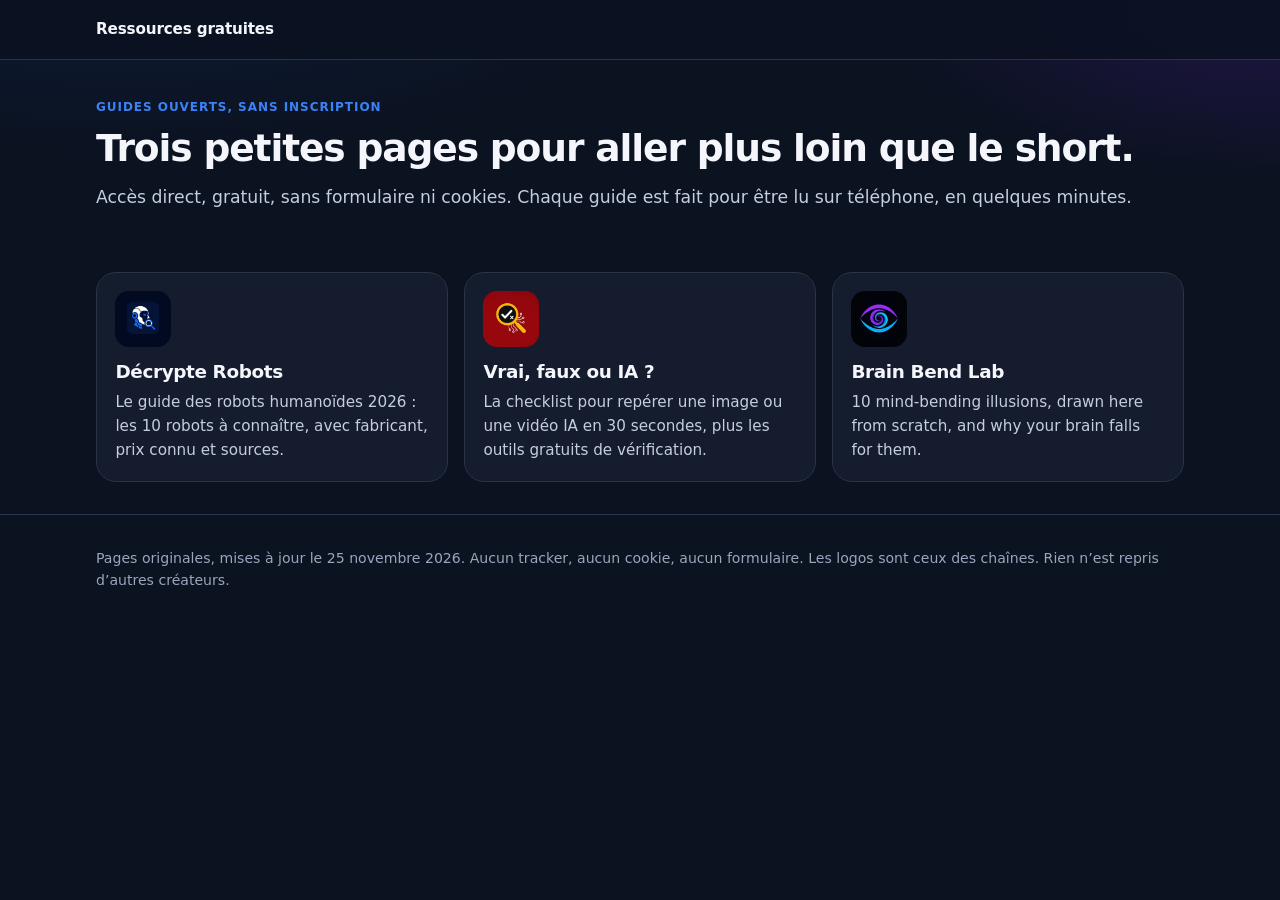
==== index.html @ 43533574 "Add free resource pages for the three shorts channels." ====
<!DOCTYPE html>
<html lang="fr">
<head>
  <meta charset="utf-8">
  <meta name="viewport" content="width=device-width, initial-scale=1">
  <title>Ressources gratuites — Décrypte Robots, Vrai faux ou IA ?, Brain Bend Lab</title>
  <meta name="description" content="Trois guides gratuits : robots humanoïdes 2026, checklist pour repérer une image ou une vidéo IA, et 10 illusions d'optique expliquées.">
  <meta name="theme-color" content="#0b1220">
  <meta name="referrer" content="strict-origin-when-cross-origin">
  <link rel="icon" type="image/webp" href="/assets/img/robots-64.webp">
  <link rel="stylesheet" href="/assets/css/common.css">
  <style>
    :root {
      --bg: #0b1220;
      --card: #151c2d;
      --text: #f4f6fb;
      --muted: #9aa6bd;
      --muted-text: #c5cde0;
      --line: #2a3348;
      --accent: #3b82f6;
      --accent-2: #60a5fa;
      --on-accent: #fff;
    }
    body {
      background:
        radial-gradient(1200px 500px at 10% -10%, #1c3f8a44, transparent 50%),
        radial-gradient(900px 400px at 100% 0%, #5b21b644, transparent 45%),
        var(--bg);
      min-height: 100vh;
    }
    .hub { --max: 68rem; }
  </style>
</head>
<body class="hub">
  <header class="site-header">
    <div class="wrap">
      <div class="brand" style="pointer-events:none">
        <strong>Ressources gratuites</strong>
      </div>
    </div>
  </header>
  <main class="wrap">
    <div class="hero">
      <p class="kicker">Guides ouverts, sans inscription</p>
      <h1>Trois petites pages pour aller plus loin que le short.</h1>
      <p class="lede">Accès direct, gratuit, sans formulaire ni cookies. Chaque guide est fait pour être lu sur téléphone, en quelques minutes.</p>
    </div>
    <div class="grid-3">
      <a class="pick" href="/robots/">
        <picture>
          <source type="image/webp" srcset="/assets/img/robots-192.webp">
          <img src="/assets/img/robots-192.png" width="56" height="56" alt="">
        </picture>
        <h2>Décrypte Robots</h2>
        <p>Le guide des robots humanoïdes 2026 : les 10 robots à connaître, avec fabricant, prix connu et sources.</p>
      </a>
      <a class="pick" href="/vraifaux/">
        <picture>
          <source type="image/webp" srcset="/assets/img/vraifaux-192.webp">
          <img src="/assets/img/vraifaux-192.png" width="56" height="56" alt="">
        </picture>
        <h2>Vrai, faux ou IA ?</h2>
        <p>La checklist pour repérer une image ou une vidéo IA en 30 secondes, plus les outils gratuits de vérification.</p>
      </a>
      <a class="pick" href="/brainbend/">
        <picture>
          <source type="image/webp" srcset="/assets/img/brainbend-192.webp">
          <img src="/assets/img/brainbend-192.png" width="56" height="56" alt="">
        </picture>
        <h2>Brain Bend Lab</h2>
        <p>10 mind-bending illusions, drawn here from scratch, and why your brain falls for them.</p>
      </a>
    </div>
  </main>
  <footer>
    <div class="wrap">
      <p>Pages originales, mises à jour le 25 novembre 2026. Aucun tracker, aucun cookie, aucun formulaire. Les logos sont ceux des chaînes. Rien n’est repris d’autres créateurs.</p>
    </div>
  </footer>
</body>
</html>
---- assets/css/common.css ----
/* Shared styles for the three free resource pages. System fonts only, no trackers. */
:root {
  --font: system-ui, -apple-system, "Segoe UI", Roboto, "Helvetica Neue", Arial, sans-serif;
  --mono: ui-monospace, "SF Mono", Menlo, Consolas, monospace;
  --radius: 16px;
  --radius-sm: 10px;
  --shadow: 0 10px 30px rgba(0, 0, 0, 0.18);
  --max: 42rem;
  --header-h: 3.75rem;
}

*, *::before, *::after { box-sizing: border-box; }
html { scroll-behavior: smooth; }
@media (prefers-reduced-motion: reduce) {
  html { scroll-behavior: auto; }
  *, *::before, *::after {
    animation-duration: 0.01ms !important;
    animation-iteration-count: 1 !important;
    transition-duration: 0.01ms !important;
  }
}
body {
  margin: 0;
  font-family: var(--font);
  font-size: 1.0625rem;
  line-height: 1.6;
  color: var(--text);
  background: var(--bg);
  -webkit-text-size-adjust: 100%;
  text-rendering: optimizeLegibility;
}
img { max-width: 100%; height: auto; display: block; }
a { color: var(--accent); }
a:hover { color: var(--accent-2); }
:focus-visible {
  outline: 3px solid var(--accent);
  outline-offset: 3px;
}

.wrap { width: min(var(--max), calc(100% - 1.6rem)); margin-inline: auto; }
.site-header {
  position: sticky;
  top: 0;
  z-index: 20;
  height: var(--header-h);
  display: flex;
  align-items: center;
  background: color-mix(in srgb, var(--bg) 88%, transparent);
  backdrop-filter: blur(12px);
  -webkit-backdrop-filter: blur(12px);
  border-bottom: 1px solid var(--line);
}
.site-header .wrap {
  display: flex;
  align-items: center;
  gap: 0.75rem;
  width: min(var(--max), calc(100% - 1.6rem));
}
.brand {
  display: flex;
  align-items: center;
  gap: 0.7rem;
  text-decoration: none;
  color: var(--text);
  min-width: 0;
  flex: 1;
}
.brand img, .brand .logo {
  width: 40px;
  height: 40px;
  border-radius: 10px;
  flex: 0 0 auto;
}
.brand strong {
  display: block;
  font-size: 0.95rem;
  letter-spacing: -0.01em;
  line-height: 1.2;
  white-space: nowrap;
  overflow: hidden;
  text-overflow: ellipsis;
}
.brand span {
  display: block;
  font-size: 0.72rem;
  font-weight: 500;
  color: var(--muted);
  line-height: 1.2;
}
.btn {
  display: inline-flex;
  align-items: center;
  justify-content: center;
  gap: 0.4rem;
  min-height: 2.75rem;
  padding: 0.55rem 1rem;
  border-radius: 999px;
  font-weight: 650;
  font-size: 0.92rem;
  text-decoration: none;
  border: 1px solid transparent;
  cursor: pointer;
  white-space: nowrap;
}
.btn-primary {
  background: var(--accent);
  color: var(--on-accent);
}
.btn-primary:hover { background: var(--accent-2); color: var(--on-accent); }
.btn-ghost {
  background: transparent;
  color: var(--text);
  border-color: var(--line);
}
.btn-ghost:hover { background: var(--card); color: var(--text); }
.btn-row { display: flex; flex-wrap: wrap; gap: 0.6rem; }

hero, .hero { padding: 2rem 0 1.2rem; }
.kicker {
  display: inline-block;
  font-size: 0.75rem;
  font-weight: 700;
  letter-spacing: 0.08em;
  text-transform: uppercase;
  color: var(--accent);
  margin: 0 0 0.6rem;
}
h1 {
  font-size: clamp(1.7rem, 6vw, 2.35rem);
  line-height: 1.15;
  letter-spacing: -0.03em;
  margin: 0 0 0.85rem;
}
.lede { font-size: 1.08rem; color: var(--muted-text); margin: 0 0 1.2rem; }
.meta { font-size: 0.85rem; color: var(--muted); margin: 0 0 1.4rem; }

.toc {
  background: var(--card);
  border: 1px solid var(--line);
  border-radius: var(--radius);
  padding: 1rem 1.1rem;
  margin: 0 0 2rem;
}
.toc strong { display: block; margin-bottom: 0.45rem; font-size: 0.9rem; }
.toc ol { margin: 0; padding-left: 1.2rem; }
.toc a { text-decoration: none; }
.toc a:hover { text-decoration: underline; }

h2 {
  font-size: 1.35rem;
  letter-spacing: -0.02em;
  line-height: 1.25;
  margin: 2.4rem 0 0.8rem;
  scroll-margin-top: calc(var(--header-h) + 0.8rem);
}
h3 {
  font-size: 1.08rem;
  margin: 1.2rem 0 0.4rem;
  scroll-margin-top: calc(var(--header-h) + 0.8rem);
}
p { margin: 0 0 0.9rem; }
ul, ol { margin: 0 0 1rem; padding-left: 1.2rem; }
li { margin: 0 0 0.35rem; }
.note, .warn {
  border-radius: var(--radius-sm);
  padding: 0.85rem 1rem;
  margin: 0 0 1.2rem;
  border: 1px solid var(--line);
}
.note { background: var(--note-bg); }
.warn { background: var(--warn-bg); }
.note p, .warn p { margin-bottom: 0.4rem; }
.note p:last-child, .warn p:last-child { margin-bottom: 0; }

.card {
  background: var(--card);
  border: 1px solid var(--line);
  border-radius: var(--radius);
  padding: 1.15rem 1.15rem 1.2rem;
  margin: 0 0 1rem;
  box-shadow: var(--card-shadow, none);
}
.card h3 { margin-top: 0; }
.tagrow { display: flex; flex-wrap: wrap; gap: 0.4rem; margin: 0 0 0.75rem; }
.tag {
  font-size: 0.72rem;
  font-weight: 700;
  letter-spacing: 0.02em;
  padding: 0.22rem 0.55rem;
  border-radius: 999px;
  background: var(--tag-bg);
  color: var(--tag-fg);
}
dl.facts { margin: 0 0 0.8rem; }
dl.facts div {
  display: grid;
  grid-template-columns: 7.2rem 1fr;
  gap: 0.4rem 0.8rem;
  padding: 0.4rem 0;
  border-bottom: 1px solid var(--line);
}
dl.facts dt { color: var(--muted); font-size: 0.82rem; font-weight: 600; }
dl.facts dd { margin: 0; }
.sources { font-size: 0.88rem; }
.sources a { overflow-wrap: anywhere; }
.steps { counter-reset: step; list-style: none; padding: 0; }
.steps > li {
  position: relative;
  padding: 1rem 0 1rem 3.2rem;
  border-bottom: 1px solid var(--line);
  margin: 0;
}
.steps > li::before {
  counter-increment: step;
  content: counter(step);
  position: absolute;
  left: 0;
  top: 1rem;
  width: 2.3rem;
  height: 2.3rem;
  border-radius: 50%;
  display: grid;
  place-items: center;
  background: var(--accent);
  color: var(--on-accent);
  font-weight: 800;
  font-size: 0.95rem;
}
.tool-list a { font-weight: 650; }

.illusion {
  background: var(--stage, #fff);
  color: #111;
  border-radius: var(--radius);
  border: 1px solid var(--line);
  padding: 1rem 0.6rem 0.85rem;
  margin: 0 0 0.9rem;
  overflow: hidden;
}
.illusion .stage {
  width: min(100%, 22rem);
  margin: 0 auto;
}
.caption {
  text-align: center;
  font-size: 0.8rem;
  color: var(--muted);
  margin: 0.4rem 0 0;
}
.toggle { display: block; margin: 0.6rem auto 0; text-align: center; }
.toggle input { position: absolute; opacity: 0; pointer-events: none; }
.toggle span {
  display: inline-flex;
  align-items: center;
  min-height: 2.5rem;
  padding: 0.3rem 0.9rem;
  border-radius: 999px;
  border: 1px solid var(--line);
  background: var(--card);
  color: var(--text);
  font-weight: 650;
  font-size: 0.88rem;
  cursor: pointer;
}

.cta-box {
  background: var(--cta-bg);
  color: var(--cta-fg);
  border-radius: var(--radius);
  padding: 1.3rem 1.15rem;
  margin: 2.2rem 0 1.5rem;
}
.cta-box h2 { margin-top: 0; color: inherit; }
.cta-box p { color: inherit; opacity: 0.9; }
.cta-box .btn-primary { background: var(--cta-btn); color: var(--cta-btn-fg); }
.cta-box .btn-ghost { color: var(--cta-fg); border-color: color-mix(in srgb, var(--cta-fg) 35%, transparent); }

footer {
  padding: 2rem 0 3rem;
  border-top: 1px solid var(--line);
  color: var(--muted);
  font-size: 0.88rem;
}
footer nav { display: flex; flex-wrap: wrap; gap: 0.75rem 1.1rem; margin: 0 0 0.9rem; }
footer a { color: var(--text); text-decoration: none; }
footer a:hover { text-decoration: underline; }

.grid-3 {
  display: grid;
  gap: 1rem;
  margin: 1.4rem 0 2rem;
}
.pick {
  display: block;
  text-decoration: none;
  color: inherit;
  background: var(--card);
  border: 1px solid var(--line);
  border-radius: 20px;
  padding: 1.15rem;
  min-height: 100%;
}
.pick:hover { border-color: var(--accent); }
.pick img { width: 56px; height: 56px; border-radius: 14px; margin-bottom: 0.8rem; }
.pick h2 { margin: 0 0 0.4rem; font-size: 1.15rem; }
.pick p { margin: 0; color: var(--muted-text); font-size: 0.95rem; }

@media (min-width: 640px) {
  .grid-3 { grid-template-columns: repeat(3, 1fr); }
  dl.facts div { grid-template-columns: 8.2rem 1fr; }
}

@media print {
  .site-header, .cta-box, footer nav, .toggle { display: none !important; }
  body { background: #fff; color: #111; }
  a { color: inherit; }
  .card, .illusion { break-inside: avoid; }
}
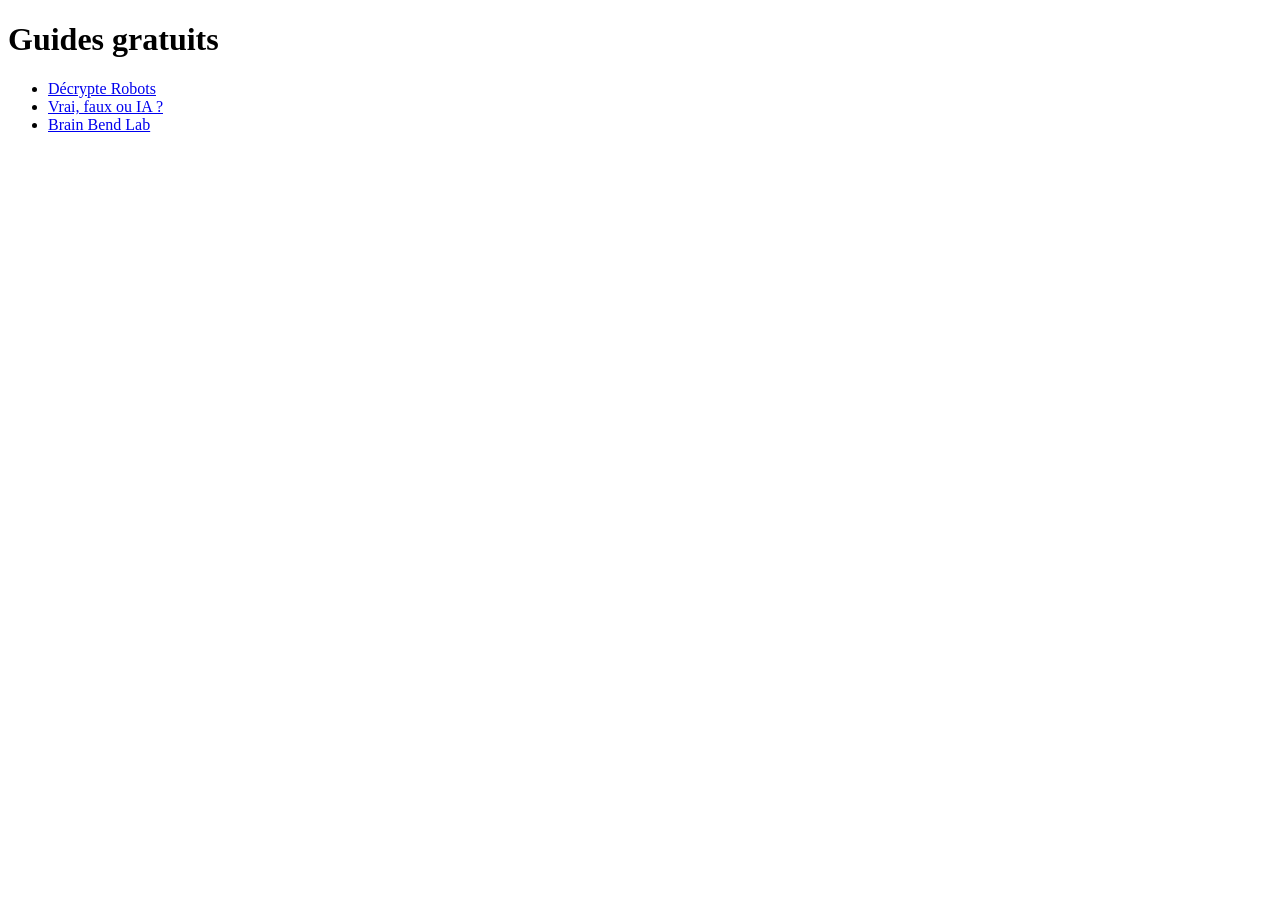
==== commit 880e4217: "Redirect the old guide pages to the new per-channel Surge URLs." ====
--- a/index.html
+++ b/index.html
@@ -3,79 +3,14 @@
 <head>
   <meta charset="utf-8">
   <meta name="viewport" content="width=device-width, initial-scale=1">
-  <title>Ressources gratuites — Décrypte Robots, Vrai faux ou IA ?, Brain Bend Lab</title>
-  <meta name="description" content="Trois guides gratuits : robots humanoïdes 2026, checklist pour repérer une image ou une vidéo IA, et 10 illusions d'optique expliquées.">
-  <meta name="theme-color" content="#0b1220">
-  <meta name="referrer" content="strict-origin-when-cross-origin">
-  <link rel="icon" type="image/webp" href="/assets/img/robots-64.webp">
-  <link rel="stylesheet" href="/assets/css/common.css">
-  <style>
-    :root {
-      --bg: #0b1220;
-      --card: #151c2d;
-      --text: #f4f6fb;
-      --muted: #9aa6bd;
-      --muted-text: #c5cde0;
-      --line: #2a3348;
-      --accent: #3b82f6;
-      --accent-2: #60a5fa;
-      --on-accent: #fff;
-    }
-    body {
-      background:
-        radial-gradient(1200px 500px at 10% -10%, #1c3f8a44, transparent 50%),
-        radial-gradient(900px 400px at 100% 0%, #5b21b644, transparent 45%),
-        var(--bg);
-      min-height: 100vh;
-    }
-    .hub { --max: 68rem; }
-  </style>
+  <title>Guides gratuits</title>
 </head>
-<body class="hub">
-  <header class="site-header">
-    <div class="wrap">
-      <div class="brand" style="pointer-events:none">
-        <strong>Ressources gratuites</strong>
-      </div>
-    </div>
-  </header>
-  <main class="wrap">
-    <div class="hero">
-      <p class="kicker">Guides ouverts, sans inscription</p>
-      <h1>Trois petites pages pour aller plus loin que le short.</h1>
-      <p class="lede">Accès direct, gratuit, sans formulaire ni cookies. Chaque guide est fait pour être lu sur téléphone, en quelques minutes.</p>
-    </div>
-    <div class="grid-3">
-      <a class="pick" href="/robots/">
-        <picture>
-          <source type="image/webp" srcset="/assets/img/robots-192.webp">
-          <img src="/assets/img/robots-192.png" width="56" height="56" alt="">
-        </picture>
-        <h2>Décrypte Robots</h2>
-        <p>Le guide des robots humanoïdes 2026 : les 10 robots à connaître, avec fabricant, prix connu et sources.</p>
-      </a>
-      <a class="pick" href="/vraifaux/">
-        <picture>
-          <source type="image/webp" srcset="/assets/img/vraifaux-192.webp">
-          <img src="/assets/img/vraifaux-192.png" width="56" height="56" alt="">
-        </picture>
-        <h2>Vrai, faux ou IA ?</h2>
-        <p>La checklist pour repérer une image ou une vidéo IA en 30 secondes, plus les outils gratuits de vérification.</p>
-      </a>
-      <a class="pick" href="/brainbend/">
-        <picture>
-          <source type="image/webp" srcset="/assets/img/brainbend-192.webp">
-          <img src="/assets/img/brainbend-192.png" width="56" height="56" alt="">
-        </picture>
-        <h2>Brain Bend Lab</h2>
-        <p>10 mind-bending illusions, drawn here from scratch, and why your brain falls for them.</p>
-      </a>
-    </div>
-  </main>
-  <footer>
-    <div class="wrap">
-      <p>Pages originales, mises à jour le 25 novembre 2026. Aucun tracker, aucun cookie, aucun formulaire. Les logos sont ceux des chaînes. Rien n’est repris d’autres créateurs.</p>
-    </div>
-  </footer>
+<body>
+  <h1>Guides gratuits</h1>
+  <ul>
+    <li><a href="https://decrypterobots.surge.sh/">Décrypte Robots</a></li>
+    <li><a href="https://vraifauxouia.surge.sh/">Vrai, faux ou IA ?</a></li>
+    <li><a href="https://brainbendlab.surge.sh/">Brain Bend Lab</a></li>
+  </ul>
 </body>
 </html>
